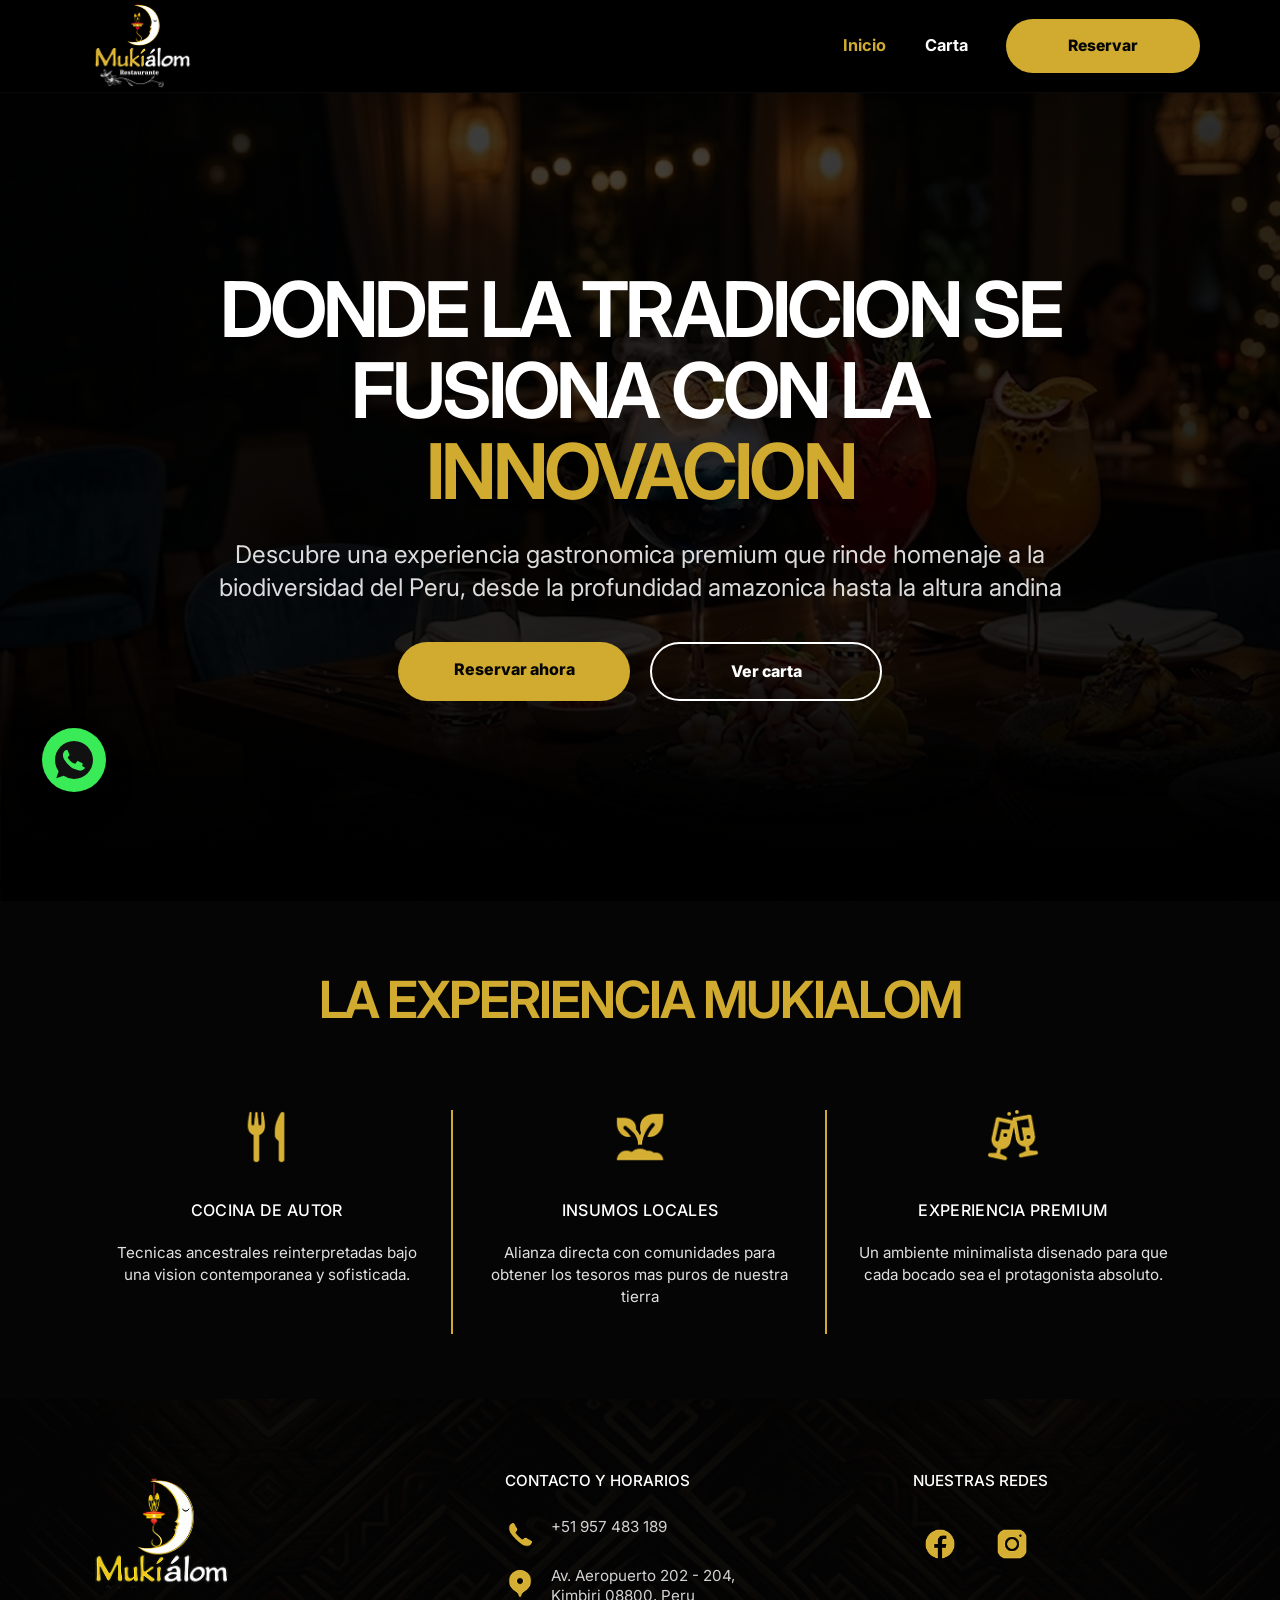
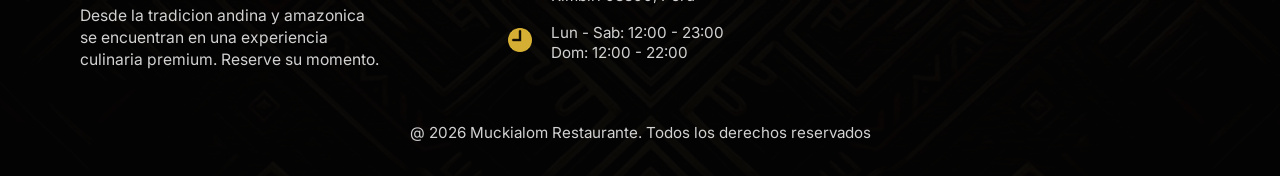
==== index.html @ d2dd82b0 "Diseño landing primera version" ====
<!DOCTYPE html>
<html lang="es">
<head>
  <meta charset="UTF-8">
  <meta name="viewport" content="width=device-width, initial-scale=1.0">
  <title>Muckialom | Donde la tradicion se fusiona con la innovacion</title>
  <meta name="description" content="Descubre una experiencia gastronomica premium que rinde homenaje a la biodiversidad del Peru.">
  <link rel="preconnect" href="https://fonts.googleapis.com">
  <link rel="preconnect" href="https://fonts.gstatic.com" crossorigin>
  <link href="https://fonts.googleapis.com/css2?family=Inter:wght@300;400;500;600;700;800&display=swap" rel="stylesheet">
  <link rel="stylesheet" href="styles.css">
  <link rel="icon" type="image/png" href="Images/logoOficial.png">
</head>
<body>
  <header class="header" id="header">
    <div class="container">
      <a href="index.html" class="header__logo" aria-label="Muckialom inicio">
        <img src="Images/LogoHeader.png" alt="Muckialom Restaurante">
      </a>

      <nav class="header__nav" id="main-nav" aria-label="Navegacion principal">
        <a href="index.html" class="header__nav-link active">Inicio</a>
        <a href="carta.html" class="header__nav-link">Carta</a>
        <a href="reservar.html" class="header__cta">Reservar</a>
      </nav>

      <button class="header__menu-toggle" id="menu-toggle" aria-label="Abrir menu" aria-expanded="false">
        <span></span>
        <span></span>
        <span></span>
      </button>
    </div>
  </header>

  <section class="hero" id="inicio">
    <div class="hero__background">
      <img src="Images/FondoInicio.png" alt="Mesa servida en Muckialom">
    </div>
    <div class="hero__overlay"></div>

    <div class="hero__content">
      <h1 class="hero__title fade-in">
        DONDE LA TRADICION SE
        <br>
        FUSIONA CON LA
        <br>
        <span class="highlight">INNOVACION</span>
      </h1>
      <p class="hero__subtitle fade-in">
        Descubre una experiencia gastronomica premium que rinde homenaje a la biodiversidad del Peru, desde la profundidad amazonica hasta la altura andina
      </p>
      <div class="hero__buttons fade-in">
        <a href="reservar.html" class="btn btn--primary">Reservar ahora</a>
        <a href="carta.html" class="btn btn--outline">Ver carta</a>
      </div>
    </div>
  </section>

  <section class="experience" id="experiencia">
    <div class="container">
      <h2 class="section-title fade-in">LA EXPERIENCIA MUKIALOM</h2>

      <div class="experience__grid">
        <article class="experience__card fade-in">
          <div class="experience__icon">
            <img src="Images/IconoCocinaDeAutor.png" alt="" aria-hidden="true">
          </div>
          <h3 class="experience__card-title">COCINA DE AUTOR</h3>
          <p class="experience__card-text">
            Tecnicas ancestrales reinterpretadas bajo una vision contemporanea y sofisticada.
          </p>
        </article>

        <article class="experience__card fade-in">
          <div class="experience__icon">
            <img src="Images/IconoInsumosLocales.png" alt="" aria-hidden="true">
          </div>
          <h3 class="experience__card-title">INSUMOS LOCALES</h3>
          <p class="experience__card-text">
            Alianza directa con comunidades para obtener los tesoros mas puros de nuestra tierra
          </p>
        </article>

        <article class="experience__card fade-in">
          <div class="experience__icon">
            <img src="Images/IconoExperienciaPremium.png" alt="" aria-hidden="true">
          </div>
          <h3 class="experience__card-title">EXPERIENCIA PREMIUM</h3>
          <p class="experience__card-text">
            Un ambiente minimalista disenado para que cada bocado sea el protagonista absoluto.
          </p>
        </article>
      </div>
    </div>
  </section>

  <footer class="footer">
    <div class="footer__pattern">
      <img src="Images/FondoFooter.png" alt="" aria-hidden="true">
    </div>

    <div class="footer__content container">
      <div class="footer__grid">
        <div class="footer__brand fade-in">
          <a href="index.html" class="footer__brand-logo">
            <img src="Images/logoOficial.png" alt="Muckialom Restaurante">
          </a>
          <p class="footer__brand-text">
            Desde la tradicion andina y amazonica se encuentran en una experiencia culinaria premium. Reserve su momento.
          </p>
        </div>

        <div class="footer__contact fade-in">
          <h3 class="footer__contact-title">CONTACTO Y HORARIOS</h3>
          <ul class="footer__contact-list">
            <li>
              <a href="tel:+51957483189" class="footer__contact-item">
                <img src="Images/IconoTelefono.png" alt="" aria-hidden="true">
                <span>+51 957 483 189</span>
              </a>
            </li>
            <li>
              <a href="https://maps.google.com" target="_blank" rel="noopener" class="footer__contact-item">
                <img src="Images/IconoDireccion.png" alt="" aria-hidden="true">
                <span>Av. Aeropuerto 202 - 204,<br>Kimbiri 08800, Peru</span>
              </a>
            </li>
            <li>
              <div class="footer__contact-item">
                <img src="Images/IconoHorario.png" alt="" aria-hidden="true">
                <span>Lun - Sab: 12:00 - 23:00<br>Dom: 12:00 - 22:00</span>
              </div>
            </li>
          </ul>
        </div>

        <div class="footer__social fade-in">
          <h3 class="footer__social-title">NUESTRAS REDES</h3>
          <div class="footer__social-links">
            <a href="https://facebook.com" target="_blank" rel="noopener" class="footer__social-link" aria-label="Facebook">
              <img src="Images/IconoFacebook.png" alt="" aria-hidden="true">
            </a>
            <a href="https://instagram.com" target="_blank" rel="noopener" class="footer__social-link" aria-label="Instagram">
              <img src="Images/IconoInstagram.png" alt="" aria-hidden="true">
            </a>
          </div>
        </div>
      </div>

      <div class="footer__bottom">
        <p>@ 2026 Muckialom Restaurante. Todos los derechos reservados</p>
      </div>
    </div>
  </footer>

  <a href="https://wa.me/51985483189" target="_blank" rel="noopener" class="whatsapp-float" aria-label="Contactar por WhatsApp">
    <svg viewBox="0 0 32 32" xmlns="http://www.w3.org/2000/svg">
      <path d="M16.004 0h-.008C7.174 0 .002 7.174.002 16c0 3.5 1.128 6.742 3.046 9.378L1.06 31.29l6.156-1.952A15.91 15.91 0 0016.004 32C24.826 32 32 24.826 32 16S24.826 0 16.004 0zm9.31 22.604c-.39 1.098-1.924 2.01-3.15 2.276-.84.178-1.938.32-5.632-1.21-4.726-1.956-7.77-6.756-8.004-7.07-.226-.312-1.846-2.462-1.846-4.696 0-2.234 1.168-3.332 1.584-3.786.39-.422.918-.602 1.224-.602.15 0 .286.008.408.014.416.018.624.042.898.694.342.812 1.176 2.876 1.278 3.086.104.21.202.486.066.77-.126.292-.234.422-.444.648-.21.226-.41.398-.618.642-.19.216-.404.446-.172.866.232.416 1.032 1.702 2.216 2.758 1.524 1.358 2.806 1.78 3.222 1.976.416.196.658.166.9-.1.248-.272 1.064-1.234 1.348-1.66.278-.422.562-.35.946-.21.39.136 2.448 1.154 2.866 1.364.416.21.694.314.796.49.1.174.1 1.018-.29 2.116z"/>
    </svg>
  </a>

  <script src="main.js"></script>
</body>
</html>
---- styles.css ----
:root {
  --color-gold: #d1ab2f;
  --color-gold-strong: #e0be41;
  --color-gold-soft: rgba(209, 171, 47, 0.18);
  --color-red: #cf1e17;
  --color-black: #050505;
  --color-black-deep: #090909;
  --color-black-panel: #0f0f0f;
  --color-black-card: #111111;
  --color-white: #ffffff;
  --color-white-soft: rgba(255, 255, 255, 0.82);
  --color-white-muted: rgba(255, 255, 255, 0.62);
  --color-border: rgba(255, 255, 255, 0.12);
  --color-shadow: rgba(0, 0, 0, 0.55);
  --font-heading: "Inter", sans-serif;
  --font-body: "Inter", sans-serif;
  --space-2xs: 0.375rem;
  --space-xs: 0.75rem;
  --space-sm: 1rem;
  --space-md: 1.5rem;
  --space-lg: 2rem;
  --space-xl: 3rem;
  --space-2xl: 4.5rem;
  --space-3xl: 6rem;
  --radius-sm: 10px;
  --radius-md: 18px;
  --radius-lg: 28px;
  --radius-pill: 999px;
  --transition-fast: 0.18s ease;
  --transition-normal: 0.32s ease;
}

*,
*::before,
*::after {
  box-sizing: border-box;
  margin: 0;
  padding: 0;
}

html {
  scroll-behavior: smooth;
}

body {
  font-family: var(--font-body);
  background: var(--color-black);
  color: var(--color-white);
  line-height: 1.45;
  overflow-x: hidden;
}

a {
  color: inherit;
  text-decoration: none;
}

ul,
ol {
  list-style: none;
}

img {
  display: block;
  max-width: 100%;
}

button,
input,
textarea,
select {
  font: inherit;
}

button {
  border: 0;
  background: none;
  cursor: pointer;
}

.container {
  width: min(1120px, calc(100% - 48px));
  margin: 0 auto;
}

.fade-in,
.fade-in-left,
.fade-in-right {
  opacity: 0;
  transition: opacity 0.8s ease, transform 0.8s ease;
}

.fade-in {
  transform: translateY(24px);
}

.fade-in-left {
  transform: translateX(-24px);
}

.fade-in-right {
  transform: translateX(24px);
}

.fade-in.visible,
.fade-in-left.visible,
.fade-in-right.visible {
  opacity: 1;
  transform: translate(0, 0);
}

.header {
  position: sticky;
  top: 0;
  z-index: 100;
  background: rgba(0, 0, 0, 0.96);
  border-bottom: 1px solid rgba(255, 255, 255, 0.04);
}

.header.scrolled {
  box-shadow: 0 14px 30px rgba(0, 0, 0, 0.28);
}

.header .container {
  min-height: 92px;
  display: flex;
  align-items: center;
  justify-content: space-between;
  gap: var(--space-md);
}

.header__logo img {
  width: 124px;
  height: auto;
}

.header__nav {
  display: flex;
  align-items: center;
  gap: clamp(1.2rem, 3vw, 2.6rem);
}

.header__nav-link {
  font-size: 1.02rem;
  font-weight: 700;
  color: var(--color-white);
  transition: color var(--transition-fast);
}

.header__nav-link:hover,
.header__nav-link.active {
  color: var(--color-gold);
}

.header__cta {
  min-width: 194px;
  padding: 0.95rem 2rem;
  text-align: center;
  border-radius: var(--radius-pill);
  background: var(--color-gold);
  color: var(--color-black);
  font-size: 0.98rem;
  font-weight: 800;
  transition: transform var(--transition-fast), background var(--transition-fast);
}

.header__cta:hover {
  background: var(--color-gold-strong);
  transform: translateY(-1px);
}

.header__menu-toggle {
  display: none;
  width: 46px;
  height: 46px;
  border-radius: 50%;
  align-items: center;
  justify-content: center;
  flex-direction: column;
  gap: 5px;
  border: 1px solid rgba(255, 255, 255, 0.16);
}

.header__menu-toggle span {
  width: 22px;
  height: 2px;
  border-radius: 999px;
  background: var(--color-white);
  transition: transform var(--transition-normal), opacity var(--transition-normal);
}

.header__menu-toggle.open span:nth-child(1) {
  transform: translateY(7px) rotate(45deg);
}

.header__menu-toggle.open span:nth-child(2) {
  opacity: 0;
}

.header__menu-toggle.open span:nth-child(3) {
  transform: translateY(-7px) rotate(-45deg);
}

.hero {
  position: relative;
  min-height: calc(100vh - 92px);
  display: grid;
  place-items: center;
  overflow: hidden;
}

.hero__background,
.hero__overlay {
  position: absolute;
  inset: 0;
}

.hero__background img {
  width: 100%;
  height: 100%;
  object-fit: cover;
}

.hero__overlay {
  background:
    linear-gradient(180deg, rgba(0, 0, 0, 0.48) 0%, rgba(0, 0, 0, 0.68) 65%, rgba(0, 0, 0, 0.9) 100%),
    linear-gradient(90deg, rgba(0, 0, 0, 0.42) 0%, rgba(0, 0, 0, 0.12) 50%, rgba(0, 0, 0, 0.42) 100%);
}

.hero__content {
  position: relative;
  z-index: 1;
  width: min(1120px, calc(100% - 48px));
  text-align: center;
  padding: var(--space-2xl) 0 var(--space-3xl);
}

.hero__title {
  max-width: 980px;
  margin: 0 auto;
  font-size: clamp(3rem, 6vw, 5.3rem);
  font-weight: 640;
  line-height: 1.06;
  letter-spacing: -0.05em;
  text-transform: uppercase;
}

.hero__title .highlight {
  color: var(--color-gold);
}

.hero__subtitle {
  max-width: 930px;
  margin: 1.6rem auto 0;
  font-size: clamp(1.18rem, 2vw, 1.52rem);
  line-height: 1.35;
  color: rgba(255, 255, 255, 0.86);
}

.hero__buttons {
  display: flex;
  justify-content: center;
  gap: 1.25rem;
  margin-top: 2.4rem;
  flex-wrap: wrap;
}

.btn {
  min-width: 232px;
  padding: 1rem 2.1rem;
  border-radius: var(--radius-pill);
  text-align: center;
  font-size: 1rem;
  font-weight: 800;
  transition: transform var(--transition-fast), background var(--transition-fast), border-color var(--transition-fast);
}

.btn:hover {
  transform: translateY(-2px);
}

.btn--primary {
  background: var(--color-gold);
  color: var(--color-black);
}

.btn--outline {
  border: 2px solid var(--color-white);
  color: var(--color-white);
  background: transparent;
}

.btn--outline:hover {
  background: rgba(255, 255, 255, 0.08);
}

.hero__scroll-indicator {
  display: none;
}

.experience {
  background: var(--color-black);
  padding: 3.8rem 0 4.5rem;
}

.gold-line {
  display: none;
}

.section-title {
  text-align: center;
  color: var(--color-gold);
  font-size: clamp(2.2rem, 4vw, 4rem);
  font-weight: 640;
  letter-spacing: -0.04em;
  text-transform: uppercase;
}

.section-title .highlight {
  color: inherit;
}

.experience__grid {
  margin-top: 4rem;
  display: grid;
  grid-template-columns: repeat(3, 1fr);
  gap: 0;
  align-items: stretch;
}

.experience__card {
  padding: 0 2rem 1.2rem;
  text-align: center;
  position: relative;
}

.experience__card:not(:last-child)::after {
  content: "";
  position: absolute;
  top: 10px;
  right: 0;
  width: 2px;
  height: 224px;
  background: var(--color-gold);
}

.experience__icon {
  width: 74px;
  height: 74px;
  margin: 0 auto 1.55rem;
  display: grid;
  place-items: center;
}

.experience__icon img {
  width: 58px;
  height: 58px;
  object-fit: contain;
}

.experience__card-title {
  font-size: 1rem;
  font-weight: 500;
  text-transform: uppercase;
  color: var(--color-white);
  letter-spacing: 0.02em;
}

.experience__card-text {
  max-width: 320px;
  margin: 1.25rem auto 0;
  font-size: 0.95rem;
  line-height: 1.45;
  color: rgba(255, 255, 255, 0.88);
}

.footer {
  position: relative;
  background: var(--color-black-deep);
  overflow: hidden;
}

.footer__pattern {
  position: absolute;
  inset: 0;
}

.footer__pattern img {
  width: 100%;
  height: 100%;
  object-fit: cover;
  opacity: 0.32;
}

.footer__pattern::after {
  content: "";
  position: absolute;
  inset: 0;
  background: rgba(0, 0, 0, 0.58);
}

.footer__content {
  position: relative;
  z-index: 1;
  padding: 4.4rem 0 2rem;
}

.footer__grid {
  display: grid;
  grid-template-columns: 1.05fr 1fr 0.8fr;
  gap: 3rem;
  align-items: start;
}

.footer__brand-logo img {
  width: 160px;
}

.footer__brand-text {
  max-width: 300px;
  margin-top: 1.1rem;
  font-size: 0.98rem;
  line-height: 1.38;
  color: var(--color-white-soft);
}

.footer__contact-title,
.footer__social-title {
  margin-bottom: 1.6rem;
  font-size: 0.95rem;
  text-transform: uppercase;
  font-weight: 500;
  color: var(--color-white);
}

.footer__contact-list {
  display: grid;
  gap: 1rem;
}

.footer__contact-item {
  display: flex;
  align-items: flex-start;
  gap: 1rem;
  color: var(--color-white-soft);
  font-size: 0.95rem;
  line-height: 1.35;
}

.footer__contact-item img {
  width: 30px;
  height: 30px;
  object-fit: contain;
  margin-top: 0.15rem;
  flex-shrink: 0;
}

.footer__social-links {
  display: flex;
  align-items: center;
  gap: 1.15rem;
}

.footer__social-link {
  display: grid;
  place-items: center;
}

.footer__social-link img {
  width: 54px;
  height: 54px;
  object-fit: contain;
  transition: transform var(--transition-fast);
}

.footer__social-link:hover img {
  transform: translateY(-2px);
}

.footer__bottom {
  margin-top: 3.2rem;
  text-align: center;
  font-size: 0.95rem;
  color: rgba(255, 255, 255, 0.82);
}

.whatsapp-float {
  position: fixed;
  left: 42px;
  bottom: 108px;
  z-index: 80;
  width: 64px;
  height: 64px;
  border-radius: 50%;
  display: grid;
  place-items: center;
  background: #39eb57;
  box-shadow: 0 16px 28px rgba(0, 0, 0, 0.32);
}

.whatsapp-float svg {
  width: 38px;
  height: 38px;
  fill: #111111;
}

@media (max-width: 1100px) {
  .experience__card {
    padding-inline: 1.25rem;
  }

  .footer__grid {
    grid-template-columns: 1fr 1fr;
  }

  .footer__social {
    grid-column: 1 / -1;
  }
}

@media (max-width: 820px) {
  .container,
  .hero__content {
    width: min(100% - 28px, 1120px);
  }

  .header .container {
    min-height: 78px;
  }

  .header__logo img {
    width: 92px;
  }

  .header__menu-toggle {
    display: flex;
  }

  .header__nav {
    position: fixed;
    top: 78px;
    right: 14px;
    left: 14px;
    display: none;
    flex-direction: column;
    align-items: stretch;
    gap: 0.85rem;
    padding: 1rem;
    border-radius: 22px;
    background: rgba(0, 0, 0, 0.98);
    border: 1px solid rgba(255, 255, 255, 0.08);
    box-shadow: 0 18px 40px rgba(0, 0, 0, 0.38);
  }

  .header__nav.open {
    display: flex;
  }

  .header__nav-link,
  .header__cta {
    text-align: center;
  }

  .header__cta {
    min-width: 0;
  }

  .hero {
    min-height: auto;
  }

  .hero__content {
    padding: 4.5rem 0 5.5rem;
  }

  .hero__subtitle {
    font-size: 1.04rem;
  }

  .btn {
    min-width: min(100%, 230px);
  }

  .experience {
    padding: 3rem 0 3.4rem;
  }

  .experience__grid {
    grid-template-columns: 1fr;
    gap: 2rem;
    margin-top: 2.8rem;
  }

  .experience__card {
    padding: 0;
  }

  .experience__card:not(:last-child)::after {
    content: "";
    top: auto;
    bottom: -1rem;
    left: 50%;
    right: auto;
    width: 120px;
    height: 2px;
    transform: translateX(-50%);
  }

  .footer__content {
    padding-top: 3.4rem;
  }

  .footer__grid {
    grid-template-columns: 1fr;
    gap: 2.25rem;
    text-align: center;
  }

  .footer__brand-text {
    margin-inline: auto;
  }

  .footer__contact-item {
    justify-content: center;
    text-align: left;
  }

  .footer__social-links {
    justify-content: center;
  }

  .whatsapp-float {
    width: 54px;
    height: 54px;
    left: 18px;
    bottom: 18px;
  }

  .whatsapp-float svg {
    width: 30px;
    height: 30px;
  }
}

@media (max-width: 520px) {
  .hero__buttons {
    flex-direction: column;
    align-items: center;
  }

  .section-title {
    font-size: 2rem;
  }

  .footer__contact-item {
    gap: 0.85rem;
    font-size: 0.92rem;
  }

  .footer__contact-item img {
    width: 26px;
    height: 26px;
  }

  .footer__social-link img {
    width: 48px;
    height: 48px;
  }

  .footer__bottom {
    font-size: 0.88rem;
  }
}
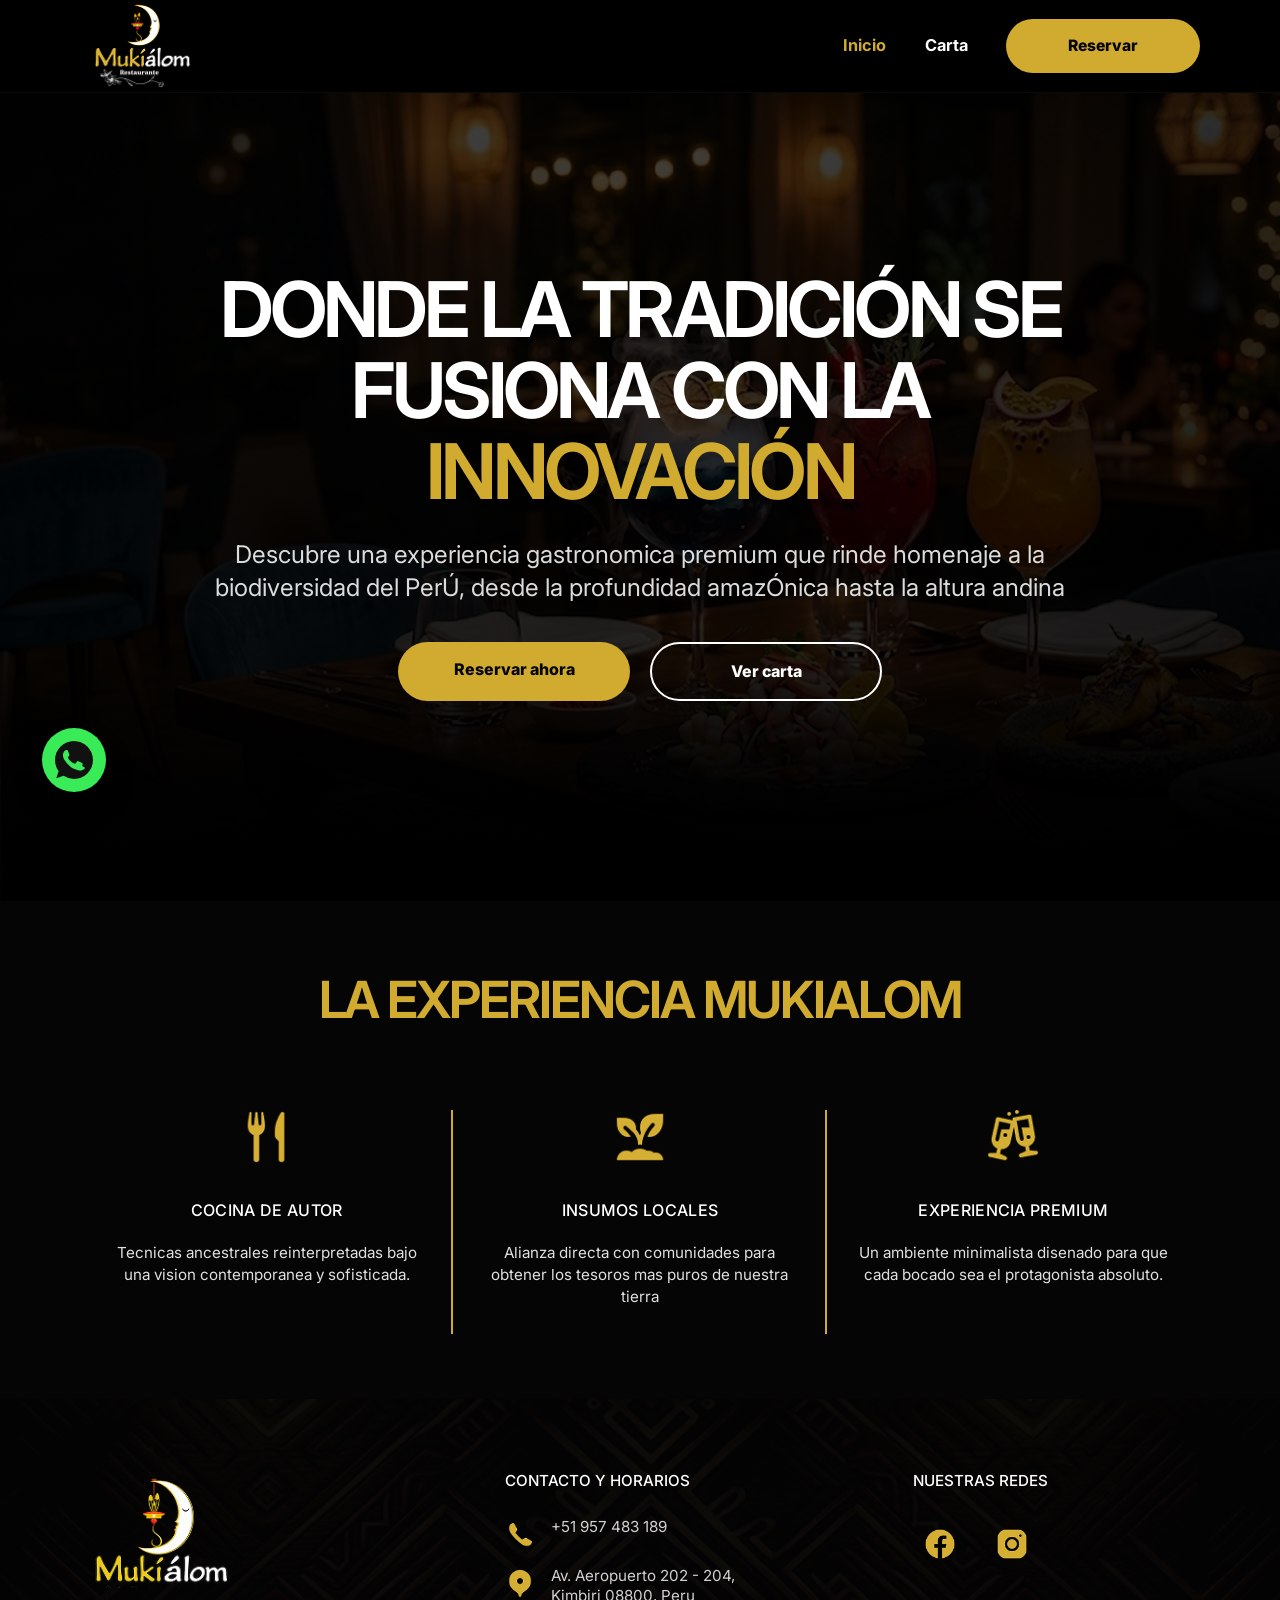
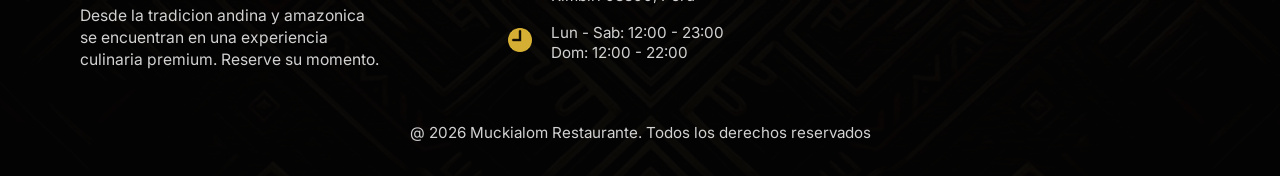
==== commit 2aefc8b9: "Versión final" ====
--- a/index.html
+++ b/index.html
@@ -40,14 +40,14 @@
 
     <div class="hero__content">
       <h1 class="hero__title fade-in">
-        DONDE LA TRADICION SE
+        DONDE LA TRADICIÓN SE
         <br>
         FUSIONA CON LA
         <br>
-        <span class="highlight">INNOVACION</span>
+        <span class="highlight">INNOVACIÓN</span>
       </h1>
       <p class="hero__subtitle fade-in">
-        Descubre una experiencia gastronomica premium que rinde homenaje a la biodiversidad del Peru, desde la profundidad amazonica hasta la altura andina
+        Descubre una experiencia gastronomica premium que rinde homenaje a la biodiversidad del PerÚ, desde la profundidad amazÓnica hasta la altura andina
       </p>
       <div class="hero__buttons fade-in">
         <a href="reservar.html" class="btn btn--primary">Reservar ahora</a>
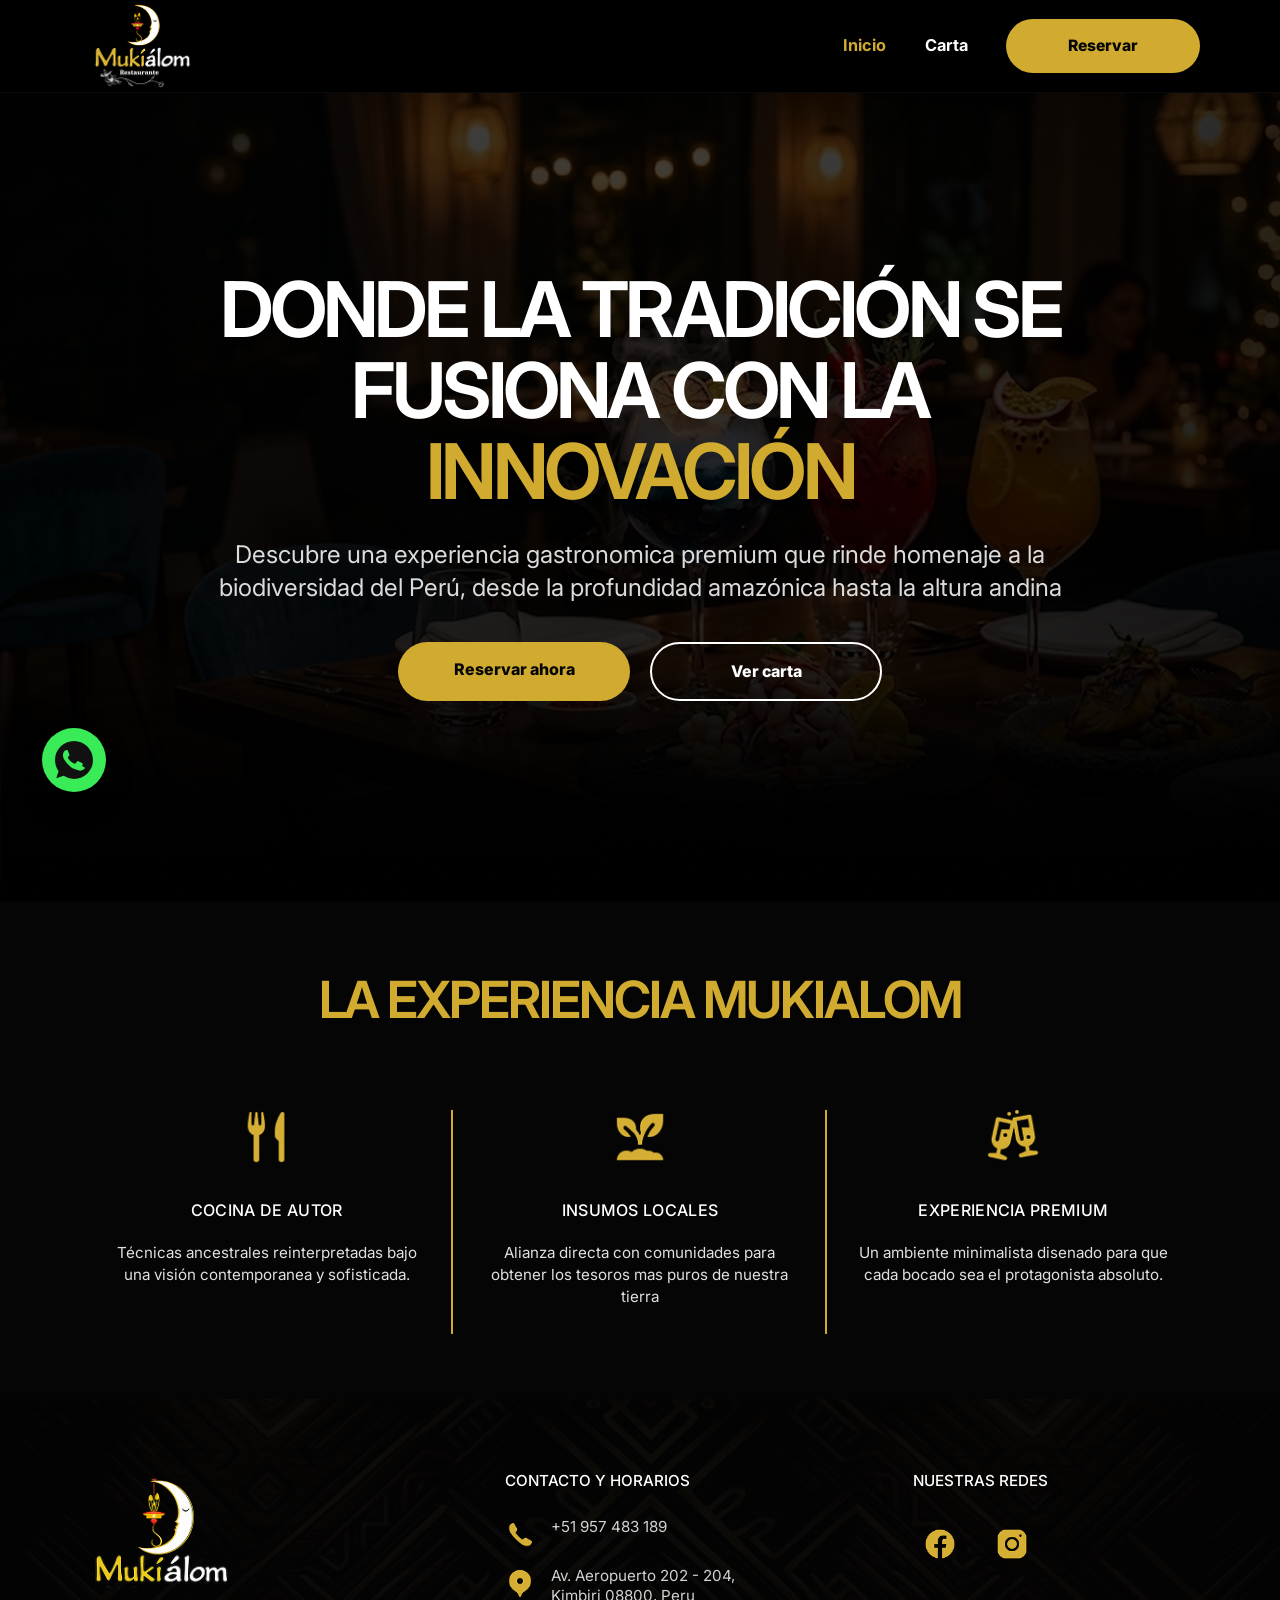
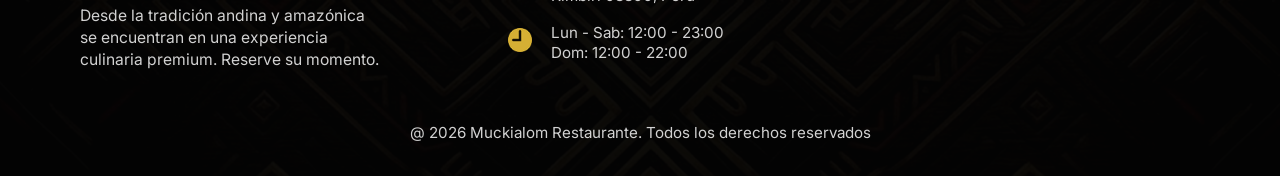
==== commit 3caf89d0: "version final 3" ====
--- a/index.html
+++ b/index.html
@@ -47,7 +47,7 @@
         <span class="highlight">INNOVACIÓN</span>
       </h1>
       <p class="hero__subtitle fade-in">
-        Descubre una experiencia gastronomica premium que rinde homenaje a la biodiversidad del PerÚ, desde la profundidad amazÓnica hasta la altura andina
+        Descubre una experiencia gastronomica premium que rinde homenaje a la biodiversidad del Perú, desde la profundidad amazónica hasta la altura andina
       </p>
       <div class="hero__buttons fade-in">
         <a href="reservar.html" class="btn btn--primary">Reservar ahora</a>
@@ -67,7 +67,7 @@
           </div>
           <h3 class="experience__card-title">COCINA DE AUTOR</h3>
           <p class="experience__card-text">
-            Tecnicas ancestrales reinterpretadas bajo una vision contemporanea y sofisticada.
+            Técnicas ancestrales reinterpretadas bajo una visión contemporanea y sofisticada.
           </p>
         </article>
 
@@ -106,7 +106,7 @@
             <img src="Images/logoOficial.png" alt="Muckialom Restaurante">
           </a>
           <p class="footer__brand-text">
-            Desde la tradicion andina y amazonica se encuentran en una experiencia culinaria premium. Reserve su momento.
+            Desde la tradición andina y amazónica se encuentran en una experiencia culinaria premium. Reserve su momento.
           </p>
         </div>
 
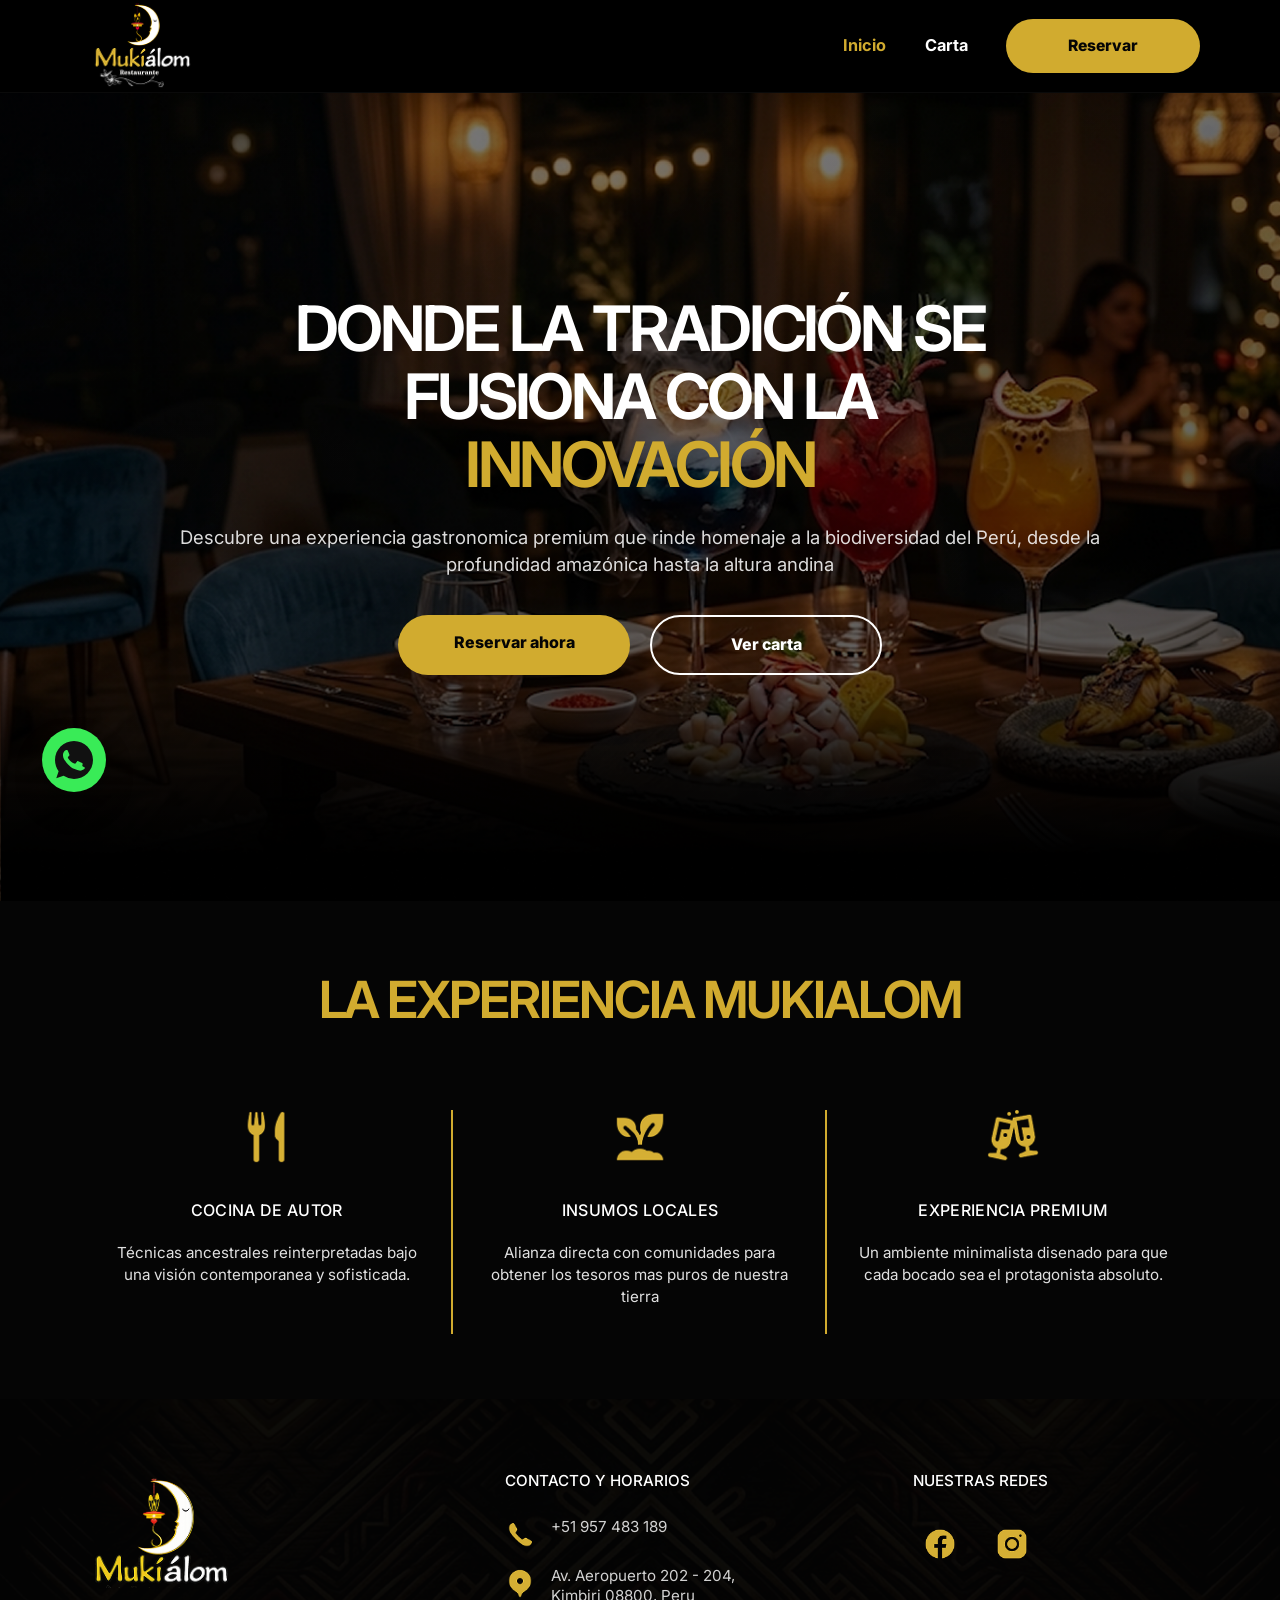
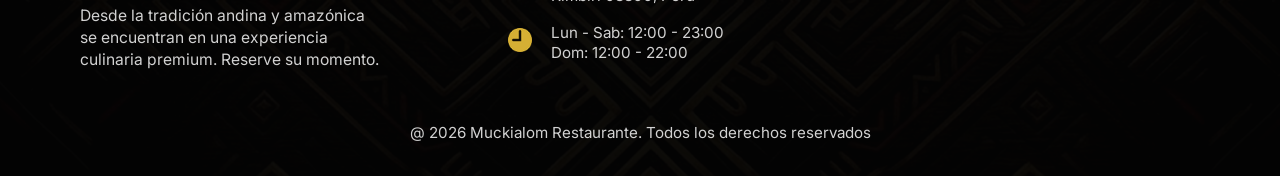
==== commit c07e52b3: "Actualización carta" ====
--- a/index.html
+++ b/index.html
@@ -106,7 +106,7 @@
             <img src="Images/logoOficial.png" alt="Muckialom Restaurante">
           </a>
           <p class="footer__brand-text">
-            Desde la tradición andina y amazónica se encuentran en una experiencia culinaria premium. Reserve su momento.
+            Desde la tradición andina y amazó<!--  -->nica se encuentran en una experiencia culinaria premium. Reserve su momento.
           </p>
         </div>
 
--- a/styles.css
+++ b/styles.css
@@ -223,8 +223,8 @@
 
 .hero__overlay {
   background:
-    linear-gradient(180deg, rgba(0, 0, 0, 0.48) 0%, rgba(0, 0, 0, 0.68) 65%, rgba(0, 0, 0, 0.9) 100%),
-    linear-gradient(90deg, rgba(0, 0, 0, 0.42) 0%, rgba(0, 0, 0, 0.12) 50%, rgba(0, 0, 0, 0.42) 100%);
+    linear-gradient(180deg, rgba(0, 0, 0, 0.16) 0%, rgba(0, 0, 0, 0.3) 65%, rgba(0, 0, 0, 0.46) 100%),
+    linear-gradient(90deg, rgba(0, 0, 0, 0.12) 0%, rgba(0, 0, 0, 0.03) 50%, rgba(0, 0, 0, 0.12) 100%);
 }
 
 .hero__content {
@@ -238,9 +238,9 @@
 .hero__title {
   max-width: 980px;
   margin: 0 auto;
-  font-size: clamp(3rem, 6vw, 5.3rem);
+  font-size: clamp(2.4rem, 4.9vw, 4.2rem);
   font-weight: 640;
-  line-height: 1.06;
+  line-height: 1.08;
   letter-spacing: -0.05em;
   text-transform: uppercase;
 }
@@ -252,8 +252,8 @@
 .hero__subtitle {
   max-width: 930px;
   margin: 1.6rem auto 0;
-  font-size: clamp(1.18rem, 2vw, 1.52rem);
-  line-height: 1.35;
+  font-size: clamp(0.96rem, 1.45vw, 1.16rem);
+  line-height: 1.42;
   color: rgba(255, 255, 255, 0.86);
 }
 
@@ -574,7 +574,7 @@
   }
 
   .hero__subtitle {
-    font-size: 1.04rem;
+    font-size: 0.92rem;
   }
 
   .btn {
